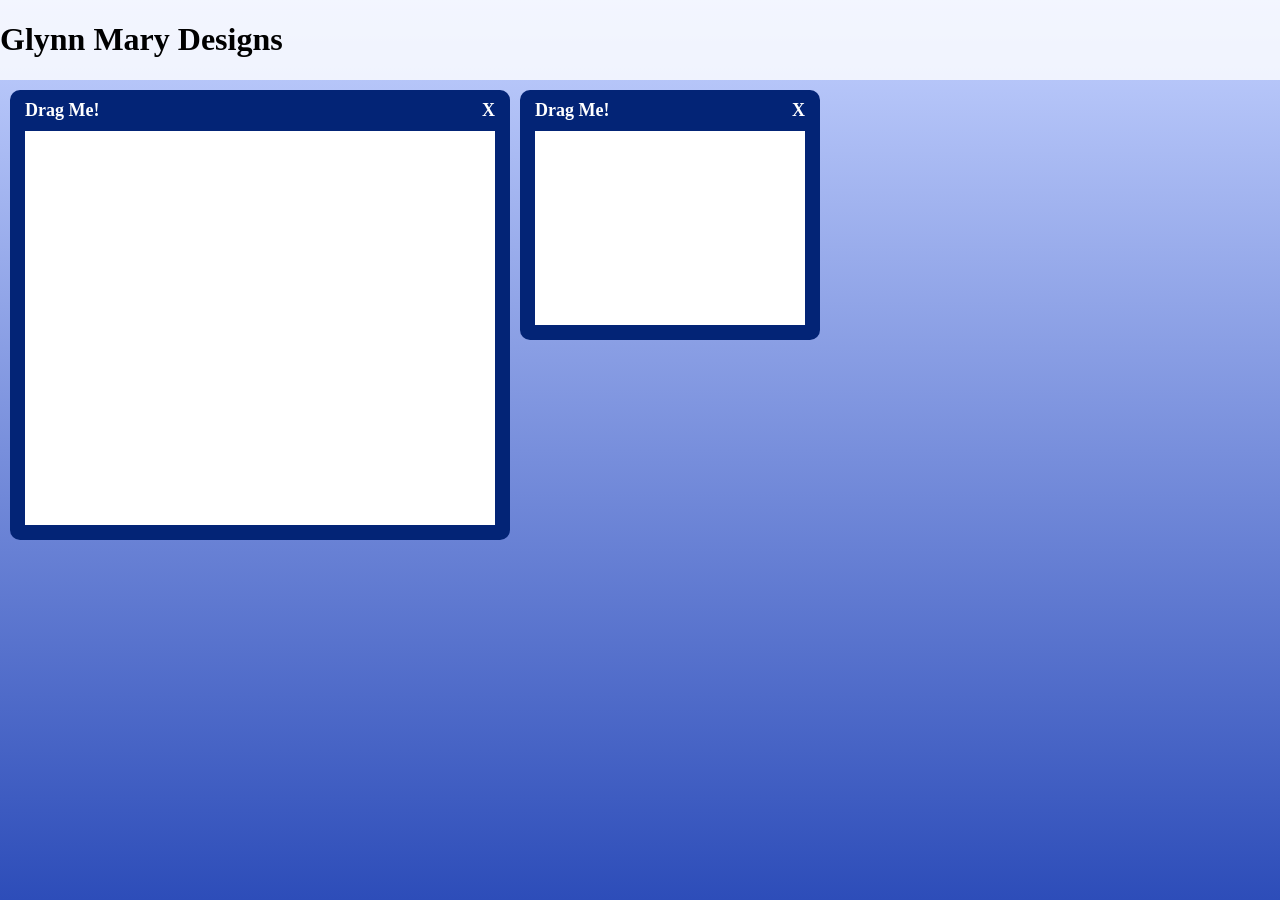
==== index.html @ a9927b93 "initial commit" ====
<!DOCTYPE html>
<html lang="en">
  <head>
      <meta charset="UTF-8" />
      <link href="style/stylesheet.css" rel="stylesheet">
      <title>Title</title>
  </head>
  <body>

    <header class="top-menu">
      <h1>Glynn Mary Designs</h1>
    </header>

    <div class="top-drags">
      
      <div class="window">
        
        <div class="window-header">Drag Me! <span style="float:right;">X</span></div>
        
        <div class="window-content">
        </div>
      
      </div>

      <div class="window mini" style="left: 520px; top: 10px;">
        
        <div class="window-header">Drag Me! <span style="float:right;">X</span></div>
        
        <div class="window-content">
        </div>
      
      </div>
    </div>

  <script src="script/myscript.js"></script>
  </body>
</html>
---- style/stylesheet.css ----
body {
  margin: 0;
  min-height: 100vh;
  background-image: linear-gradient(to bottom, #C3D1FF, #2D4DB9);
}

.top-menu {
  display: flex;
  background-color: rgba(255, 255, 255, 0.8);
}

.top-drags {
  display: flex;
  gap: 10px;
  padding: 10px;
  position: relative;
  min-height: 500px;
}

.window {
  width: 500px;
  height: 450px;
  cursor: move;
  position: absolute;
  user-select: none;
  border-radius: 10px;
  background-color: #032476;
  display: flex;
  flex-direction: column;
  padding: 0;
}

.window.mini {
  width: 300px;
  height: 250px;
  border-radius: 10px;
  margin-right: 10px;
}

.window-header {
  font-size: 18px;
  font-weight: bold;
  color: white;
  padding: 10px 15px;
}

.window-content {
  background-color: white;
  flex: 1;
  padding: 20px;
  margin-bottom: 15px;
  margin-inline: 15px;
  overflow: auto;
}
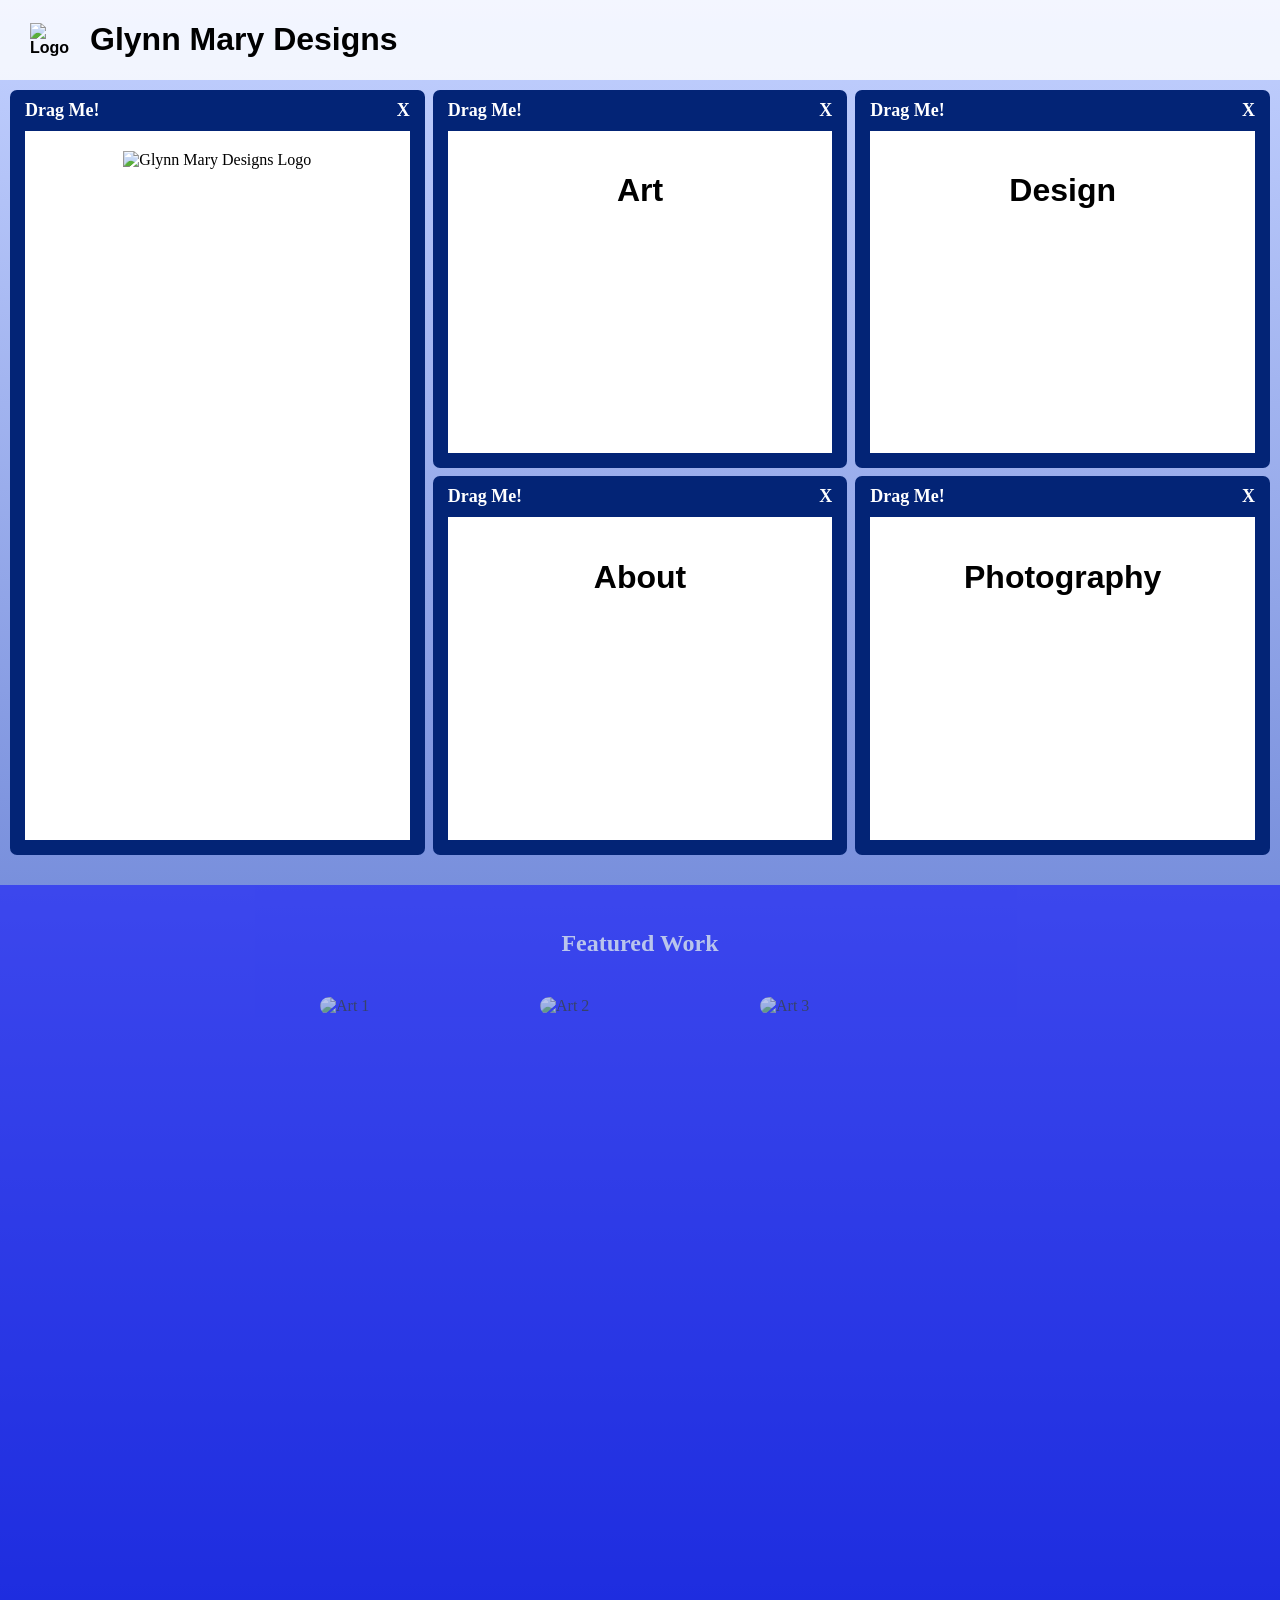
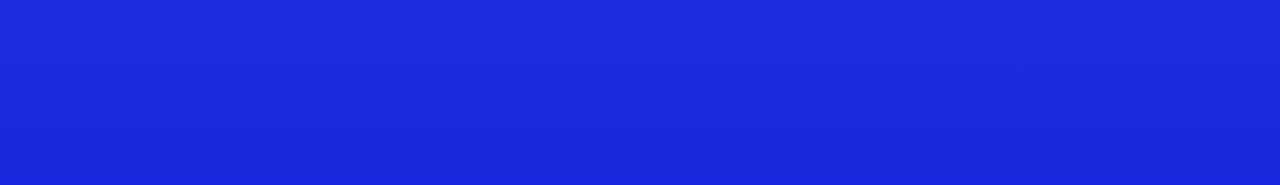
==== commit 678a84ee: "hehehe" ====
--- a/index.html
+++ b/index.html
@@ -1,37 +1,64 @@
 <!DOCTYPE html>
 <html lang="en">
-  <head>
-      <meta charset="UTF-8" />
-      <link href="style/stylesheet.css" rel="stylesheet">
-      <title>Title</title>
-  </head>
-  <body>
+  	<head>
+      	<meta charset="UTF-8" />
+		<link rel="stylesheet" href="https://use.typekit.net/jrs3tuf.css">
+      	<link href="style/stylesheet.css" rel="stylesheet">
+      	<title>Glynn Mary Designs</title>
+  	</head>
+  	<body>
 
-    <header class="top-menu">
-      <h1>Glynn Mary Designs</h1>
-    </header>
+    	<header class="top-menu">
+      	<img class="logo" src="img/logo.png" alt="Logo">
+      	<h1>Glynn Mary Designs</h1>
+    	</header>
 
-    <div class="top-drags">
-      
-      <div class="window">
-        
-        <div class="window-header">Drag Me! <span style="float:right;">X</span></div>
-        
-        <div class="window-content">
-        </div>
-      
-      </div>
+    	<div class="top-drags">
+      		<div class="window main">
+        		<div class="window-header">Drag Me! <span>X</span></div>
+        		<div class="window-content">
+			<img src="img/glynnmary.png" alt="Glynn Mary Designs Logo">
+        		</div>
+      		</div>
 
-      <div class="window mini" style="left: 520px; top: 10px;">
-        
-        <div class="window-header">Drag Me! <span style="float:right;">X</span></div>
-        
-        <div class="window-content">
-        </div>
-      
-      </div>
-    </div>
+      		<div class="window mini">
+        		<div class="window-header">Drag Me! <span>X</span></div>
+        		<div class="window-content cy">
+					<h1>Art</h1>
+        		</div>
+      		</div>
 
-  <script src="script/myscript.js"></script>
-  </body>
+			<div class="window mini">
+        		<div class="window-header">Drag Me! <span>X</span></div>
+        		<div class="window-content cy">
+					<h1>Design</h1>
+        		</div>
+      		</div>
+
+			<div class="window mini secondone">
+        		<div class="window-header">Drag Me! <span>X</span></div>
+        		<div class="window-content cy">
+					<h1>About</h1>
+        		</div>
+      		</div>
+
+			<div class="window mini secondtwo">
+        		<div class="window-header">Drag Me! <span>X</span></div>
+        		<div class="window-content cy">
+					<h1>Photography</h1>
+        		</div>
+      		</div>
+
+    	</div>
+
+		<div style="background-color: blue; width: 100%; height: 100vh; opacity: 0.5;">
+			<h2 style="color: white; text-align: center; padding-top: 5vh;">Featured Work</h2>
+			<div style="display: flex; justify-content: center; gap: 20px; padding: 20px;">
+				<img src="img/logo.png" alt="Art 1" style="width: 200px; height: auto; border-radius: 10px;">
+				<img src="img/logo.png" alt="Art 2" style="width: 200px; height: auto; border-radius: 10px;">
+				<img src="img/logo.png" alt="Art 3" style="width: 200px; height: auto; border-radius: 10px;">
+		</div>
+
+  	<script src="script/myscript.js"></script>
+  	</body>
 </html>
--- a/style/stylesheet.css
+++ b/style/stylesheet.css
@@ -1,40 +1,73 @@
 body {
   margin: 0;
-  min-height: 100vh;
   background-image: linear-gradient(to bottom, #C3D1FF, #2D4DB9);
+}
+
+.logo {
+  width: 50px;
+  padding-left: 30px;
 }
 
 .top-menu {
   display: flex;
+  align-items: center;
+  gap: 10px;
   background-color: rgba(255, 255, 255, 0.8);
+  font-family: "cy", sans-serif;
+  font-weight: 700;
+  font-style: normal;
+}
+
+.cy {
+  font-family: "cy", sans-serif;
+  font-weight: 700;
+  font-style: normal;
 }
 
 .top-drags {
-  display: flex;
-  gap: 10px;
+  display: grid;
+  grid-template-columns: repeat(3, 1fr);
+  grid-template-rows: repeat(2, 1fr);
+  gap: 8px;
   padding: 10px;
   position: relative;
-  min-height: 500px;
+  height: 85vh;
 }
 
 .window {
-  width: 500px;
-  height: 450px;
+  width: 100%;
+  height: 100%;
   cursor: move;
-  position: absolute;
   user-select: none;
-  border-radius: 10px;
+  border-radius: 7px;
   background-color: #032476;
   display: flex;
   flex-direction: column;
   padding: 0;
 }
 
+.window.main {
+  grid-row: span 2 / span 2;
+}
+
 .window.mini {
-  width: 300px;
-  height: 250px;
-  border-radius: 10px;
-  margin-right: 10px;
+  width: 100%;
+  height: 100%;
+}
+
+.window.mini.secondone {
+  grid-column-start: 2;
+  grid-row-start: 2;
+}
+
+.window.mini.secondtwo {
+  grid-column-start: 3;
+  grid-row-start: 2;
+}
+
+.window.mini.secondthree {
+  grid-column-start: 4;
+  grid-row-start: 2;
 }
 
 .window-header {
@@ -44,6 +77,15 @@
   padding: 10px 15px;
 }
 
+.window-header span {
+  float: right;
+}
+
+.window-content img {
+  width: 100%;
+  height: auto;
+}
+
 .window-content {
   background-color: white;
   flex: 1;
@@ -51,4 +93,69 @@
   margin-bottom: 15px;
   margin-inline: 15px;
   overflow: auto;
+  text-align: center;
 }
+
+@media (min-width: 769px) and (max-width: 1200px) {
+  .top-drags {
+    grid-template-columns: repeat(2, 1fr);
+    grid-template-rows: auto;
+  }
+
+  .window.main {
+    grid-row: span 1;
+    width: 100%;
+    height: 100%;
+  }
+
+  .window.mini {
+    width: 100%;
+    height: 100%;
+  }
+}
+
+@media (max-width: 1200px) {
+  .top-drags {
+    grid-template-columns: 1fr;
+    grid-template-rows: auto;
+  }
+
+  .window.main {
+    grid-row: span 1;
+    width: 100%;
+    height: 100%;
+  }
+
+  .window.mini {
+    width: 100%;
+    height: 100%;
+  }
+
+  .window.mini.secondone,
+  .window.mini.secondtwo,
+  .window.mini.secondthree {
+    grid-column-start: auto;
+    grid-row-start: auto;
+  }
+}
+
+@media (max-width: 768px) {
+  .top-drags {
+    grid-template-columns: 1fr;
+    gap: 5px;
+    padding: 5px;
+  }
+
+  .window {
+    width: 100%;
+    height: 100%;
+  }
+
+  .window.main {
+    height: 100%;
+  }
+
+  .window.mini {
+    height: 100%;
+  }
+}
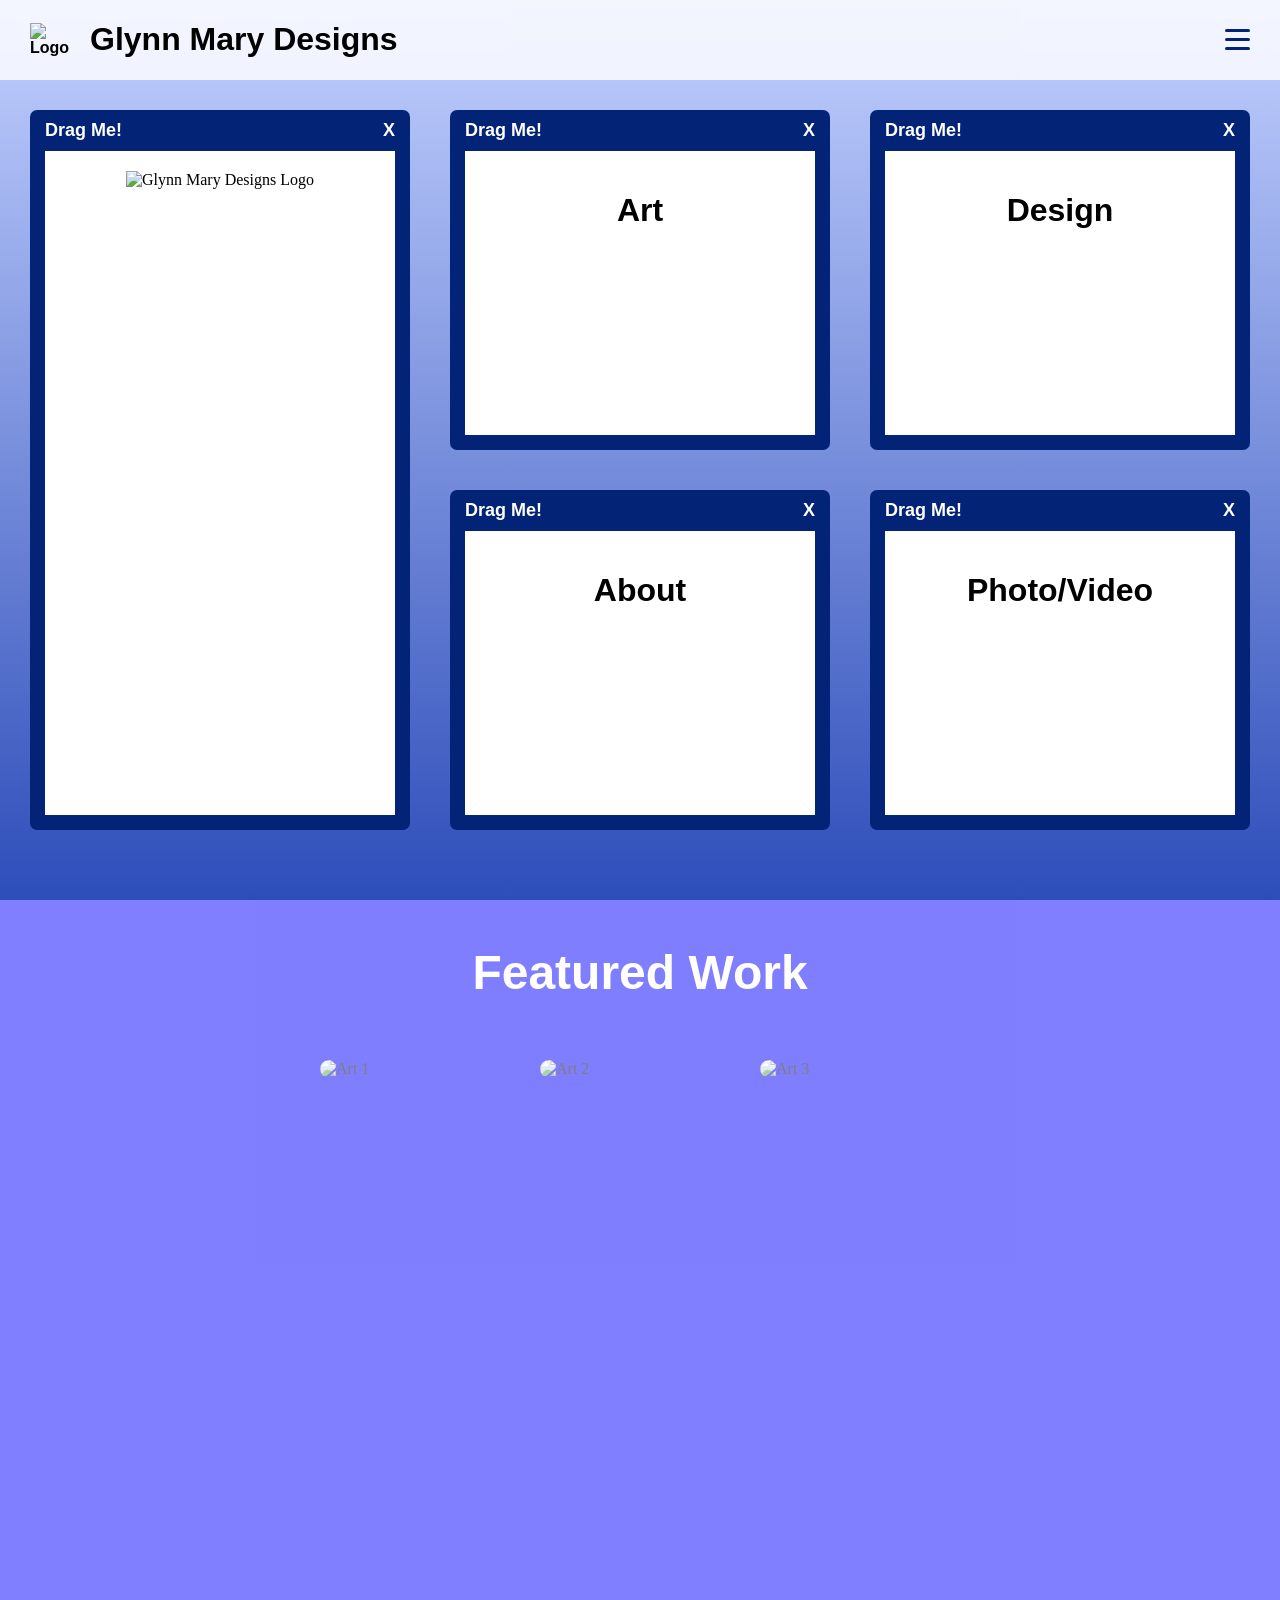
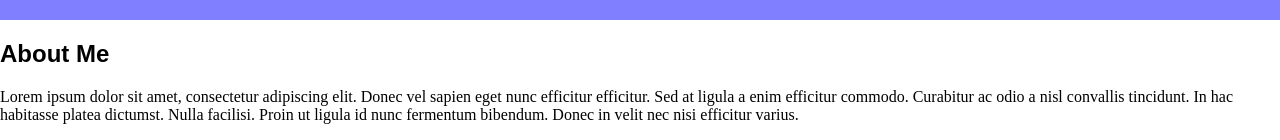
==== commit 3871d19f: "added hamburger bar" ====
--- a/index.html
+++ b/index.html
@@ -4,6 +4,7 @@
       	<meta charset="UTF-8" />
 		<link rel="stylesheet" href="https://use.typekit.net/jrs3tuf.css">
       	<link href="style/stylesheet.css" rel="stylesheet">
+      	<link rel="icon" href="img/logo.png" type="image/png">
       	<title>Glynn Mary Designs</title>
   	</head>
   	<body>
@@ -11,53 +12,77 @@
     	<header class="top-menu">
       	<img class="logo" src="img/logo.png" alt="Logo">
       	<h1>Glynn Mary Designs</h1>
+      	<div class="float-right">
+			<button class="hamburger-menu" id="hamburgerBtn" aria-label="Menu">
+      			<span></span>
+      			<span></span>
+      			<span></span>
+      		</button>
+		</div>
     	</header>
+
+    	<nav class="side-menu" id="sideMenu">
+    		<button class="close-menu" id="closeBtn">&times;</button>
+    		<ul class="menu-list">
+    			<li><a href="pages/art.html">Art</a></li>
+    			<li><a href="pages/design.html">Design</a></li>
+    			<li><a href="pages/about.html">About</a></li>
+    			<li><a href="pages/photo-video.html">Photo/Video</a></li>
+				<li><a href="#">Contact</a></li>
+    		</ul>
+    	</nav>
 
     	<div class="top-drags">
       		<div class="window main">
-        		<div class="window-header">Drag Me! <span>X</span></div>
+        		<div class="window-header cy">Drag Me! <span>X</span></div>
         		<div class="window-content">
 			<img src="img/glynnmary.png" alt="Glynn Mary Designs Logo">
         		</div>
       		</div>
 
       		<div class="window mini">
-        		<div class="window-header">Drag Me! <span>X</span></div>
+        		<div class="window-header cy">Drag Me! <span>X</span></div>
         		<div class="window-content cy">
-					<h1>Art</h1>
+					<h1><a href="pages/art.html">Art</a></h1>
         		</div>
       		</div>
 
 			<div class="window mini">
-        		<div class="window-header">Drag Me! <span>X</span></div>
+        		<div class="window-header cy">Drag Me! <span>X</span></div>
         		<div class="window-content cy">
-					<h1>Design</h1>
+					<h1><a href="pages/design.html">Design</a></h1>
         		</div>
       		</div>
 
 			<div class="window mini secondone">
-        		<div class="window-header">Drag Me! <span>X</span></div>
+        		<div class="window-header cy">Drag Me! <span>X</span></div>
         		<div class="window-content cy">
-					<h1>About</h1>
+					<h1><a href="pages/about.html">About</a></h1>
         		</div>
       		</div>
 
 			<div class="window mini secondtwo">
-        		<div class="window-header">Drag Me! <span>X</span></div>
+        		<div class="window-header cy">Drag Me! <span>X</span></div>
         		<div class="window-content cy">
-					<h1>Photography</h1>
+					<h1><a href="pages/photo-video.html">Photo/Video</a></h1>
         		</div>
       		</div>
 
     	</div>
 
-		<div style="background-color: blue; width: 100%; height: 100vh; opacity: 0.5;">
-			<h2 style="color: white; text-align: center; padding-top: 5vh;">Featured Work</h2>
-			<div style="display: flex; justify-content: center; gap: 20px; padding: 20px;">
-				<img src="img/logo.png" alt="Art 1" style="width: 200px; height: auto; border-radius: 10px;">
-				<img src="img/logo.png" alt="Art 2" style="width: 200px; height: auto; border-radius: 10px;">
-				<img src="img/logo.png" alt="Art 3" style="width: 200px; height: auto; border-radius: 10px;">
+	<div class="featured-work-section">
+		<h2 class="featured-work-heading cy">Featured Work</h2>
+		<div class="featured-work-grid">
+			<img src="img/logo.png" alt="Art 1" class="featured-work-image">
+			<img src="img/logo.png" alt="Art 2" class="featured-work-image">
+			<img src="img/logo.png" alt="Art 3" class="featured-work-image">
 		</div>
+	</div>
+
+	<div class="about-me">
+		<h2 class="about-me-heading cy">About Me</h2>
+		<p class="about-me-text" st>Lorem ipsum dolor sit amet, consectetur adipiscing elit. Donec vel sapien eget nunc efficitur efficitur. Sed at ligula a enim efficitur commodo. Curabitur ac odio a nisl convallis tincidunt. In hac habitasse platea dictumst. Nulla facilisi. Proin ut ligula id nunc fermentum bibendum. Donec in velit nec nisi efficitur varius.</p>
+	</div>
 
   	<script src="script/myscript.js"></script>
   	</body>
--- a/style/stylesheet.css
+++ b/style/stylesheet.css
@@ -1,6 +1,12 @@
 body {
   margin: 0;
   background-image: linear-gradient(to bottom, #C3D1FF, #2D4DB9);
+  background-attachment: fixed;
+}
+
+a {
+  color: inherit;
+  text-decoration: none;
 }
 
 .logo {
@@ -16,6 +22,86 @@
   font-family: "cy", sans-serif;
   font-weight: 700;
   font-style: normal;
+  position: sticky;
+  top: 0;
+  z-index: 100;
+  padding-right: 20px;
+}
+
+.hamburger-menu {
+  background: none;
+  border: none;
+  cursor: pointer;
+  display: flex;
+  flex-direction: column;
+  gap: 6px;
+  padding: 10px;
+}
+
+.hamburger-menu span {
+  width: 25px;
+  height: 3px;
+  background-color: #032476;
+  border-radius: 2px;
+}
+
+.float-right {
+  margin-left: auto;
+}
+
+.side-menu {
+  position: fixed;
+  right: -300px;
+  top: 0;
+  width: 300px;
+  height: 100vh;
+  background-color: rgba(3, 36, 118, 0.95);
+  transition: right 0.3s ease;
+  z-index: 200;
+  overflow-y: auto;
+  padding-top: 60px;
+}
+
+.side-menu.open {
+  right: 0;
+}
+
+.close-menu {
+  position: absolute;
+  top: 20px;
+  right: 20px;
+  background: none;
+  border: none;
+  color: white;
+  font-size: 32px;
+  cursor: pointer;
+  padding: 0;
+  width: 40px;
+  height: 40px;
+  display: flex;
+  align-items: center;
+  justify-content: center;
+}
+
+.menu-list {
+  list-style: none;
+  padding: 0;
+  margin: 0;
+}
+
+.menu-list a {
+  display: block;
+  padding: 20px;
+  color: white;
+  text-decoration: none;
+  font-family: "cy", sans-serif;
+  font-weight: 700;
+  font-size: 18px;
+  transition: background-color 0.3s ease;
+}
+
+.menu-list a:hover {
+  background-color: rgba(255, 255, 255, 0.1);
 }
 
 .cy {
@@ -28,10 +114,10 @@
   display: grid;
   grid-template-columns: repeat(3, 1fr);
   grid-template-rows: repeat(2, 1fr);
-  gap: 8px;
-  padding: 10px;
+  gap: 40px;
+  padding: 30px;
   position: relative;
-  height: 85vh;
+  height: 80vh;
 }
 
 .window {
@@ -96,7 +182,44 @@
   text-align: center;
 }
 
-@media (min-width: 769px) and (max-width: 1200px) {
+.featured-work-section {
+  background-color: blue;
+  width: 100%;
+  height: 80vh;
+  opacity: 0.5;
+}
+
+.featured-work-heading {
+  color: white;
+  text-align: center;
+  padding-top: 5vh;
+  font-size: 3em;
+}
+
+.featured-work-grid {
+  display: flex;
+  justify-content: center;
+  gap: 20px;
+  padding: 20px;
+}
+
+.featured-work-image {
+  width: 200px;
+  height: auto;
+  border-radius: 10px;
+}
+
+.wiggle {
+  animation: wiggle 0.5s ease-in-out;
+}
+
+@keyframes wiggle {
+  0%, 100% { transform: translateX(0); }
+  10%, 30%, 50%, 70%, 90% { transform: translateX(-5px); }
+  20%, 40%, 60%, 80% { transform: translateX(5px); }
+}
+
+/*@media (min-width: 769px) and (max-width: 1200px) {
   .top-drags {
     grid-template-columns: repeat(2, 1fr);
     grid-template-rows: auto;
@@ -159,3 +282,4 @@
     height: 100%;
   }
 }
+*/
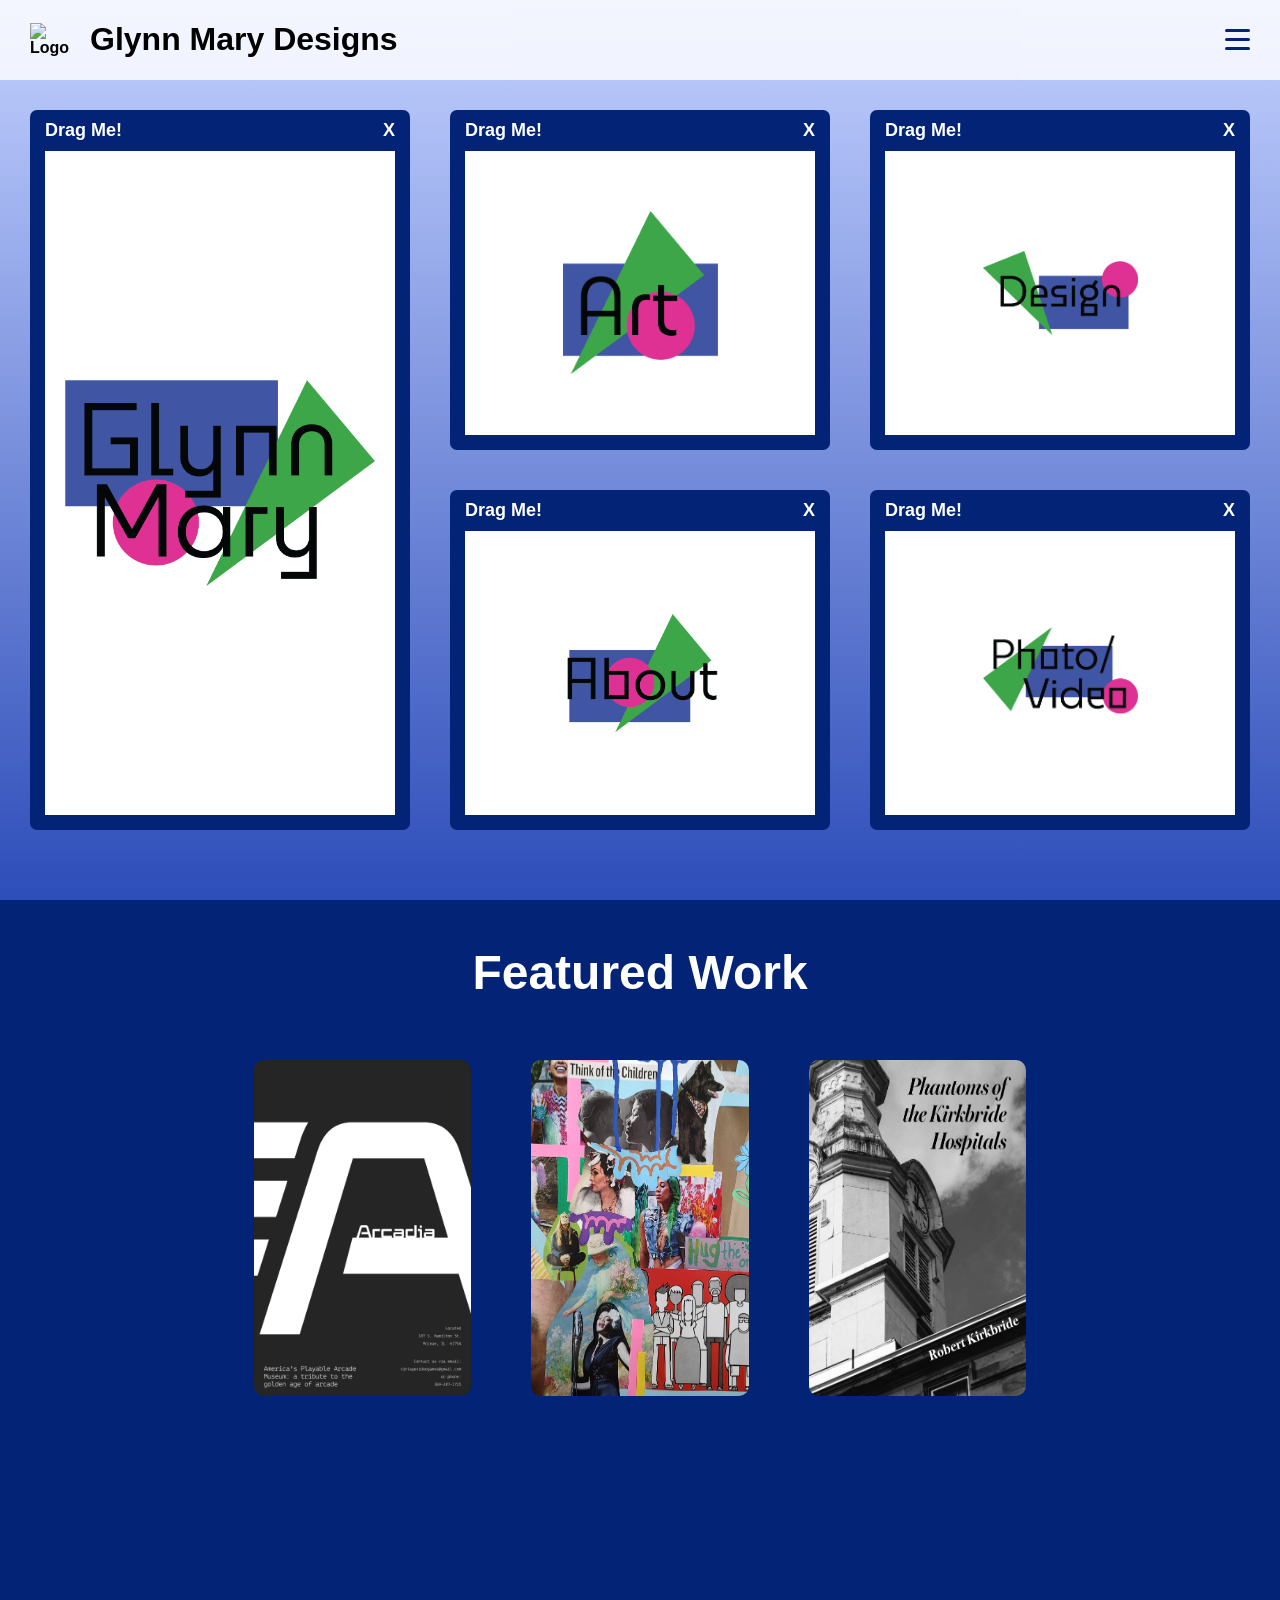
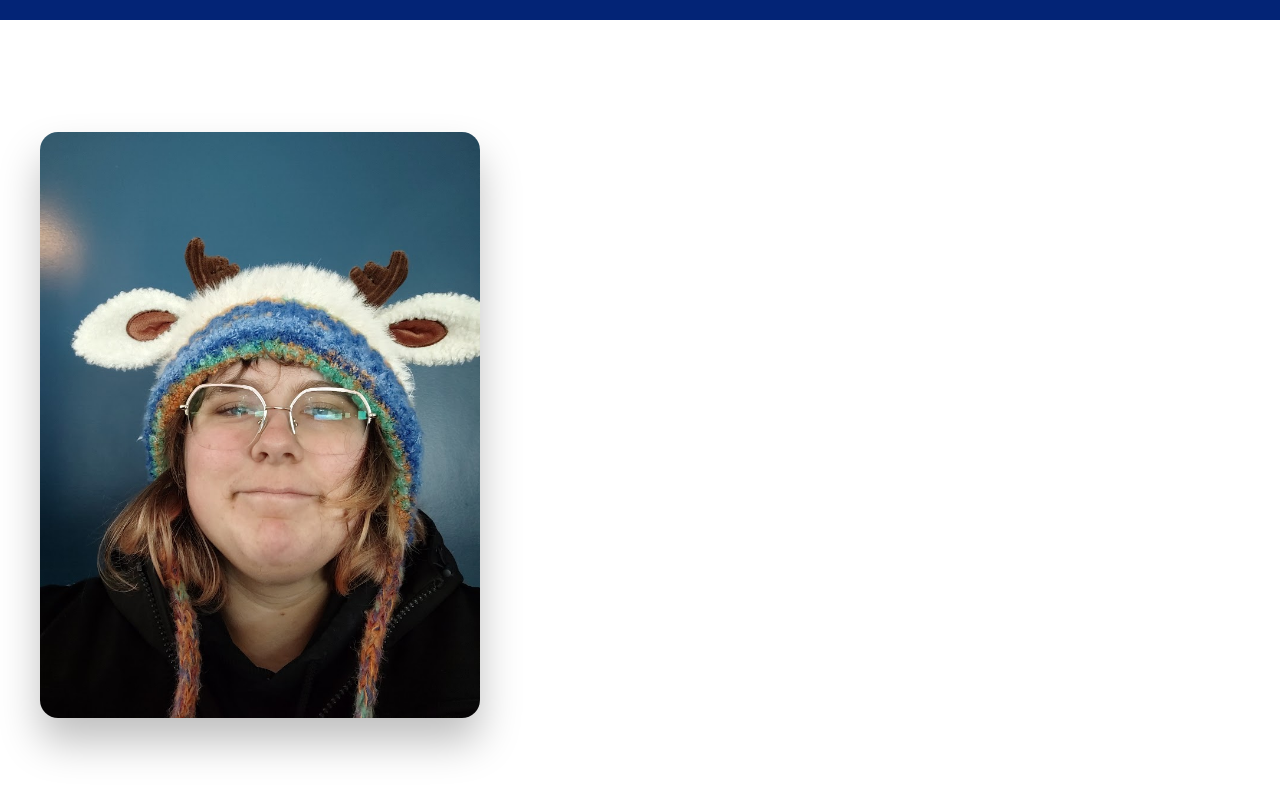
==== commit aacbe75b: "art" ====
--- a/index.html
+++ b/index.html
@@ -22,7 +22,7 @@
     	</header>
 
     	<nav class="side-menu" id="sideMenu">
-    		<button class="close-menu" id="closeBtn">&times;</button>
+    		<button class="close-menu" id="closeBtn"></button>
     		<ul class="menu-list">
     			<li><a href="pages/art.html">Art</a></li>
     			<li><a href="pages/design.html">Design</a></li>
@@ -42,29 +42,29 @@
 
       		<div class="window mini">
         		<div class="window-header cy">Drag Me! <span>X</span></div>
-        		<div class="window-content cy">
-					<h1><a href="pages/art.html">Art</a></h1>
+        		<div class="window-content">
+					<h1><a href="pages/art.html"><img src="img/art.png" alt="Art"></a></h1>
         		</div>
       		</div>
 
 			<div class="window mini">
         		<div class="window-header cy">Drag Me! <span>X</span></div>
-        		<div class="window-content cy">
-					<h1><a href="pages/design.html">Design</a></h1>
+        		<div class="window-content">
+					<h1><a href="pages/design.html"><img src="img/design.png" alt="Design"></a></h1>
         		</div>
       		</div>
 
 			<div class="window mini secondone">
         		<div class="window-header cy">Drag Me! <span>X</span></div>
         		<div class="window-content cy">
-					<h1><a href="pages/about.html">About</a></h1>
+					<h1><a href="pages/about.html"><img src="img/about.png" alt="About"></a></h1>
         		</div>
       		</div>
 
 			<div class="window mini secondtwo">
         		<div class="window-header cy">Drag Me! <span>X</span></div>
-        		<div class="window-content cy">
-					<h1><a href="pages/photo-video.html">Photo/Video</a></h1>
+        		<div class="window-content">
+					<h1><a href="pages/photo-video.html"><img src="img/photo-video.png" alt="Photo/Video"></a></h1>
         		</div>
       		</div>
 
@@ -73,15 +73,20 @@
 	<div class="featured-work-section">
 		<h2 class="featured-work-heading cy">Featured Work</h2>
 		<div class="featured-work-grid">
-			<img src="img/logo.png" alt="Art 1" class="featured-work-image">
-			<img src="img/logo.png" alt="Art 2" class="featured-work-image">
-			<img src="img/logo.png" alt="Art 3" class="featured-work-image">
+			<img src="img/arcadiaposter1.jpg" alt="Art 1" class="featured-work-image">
+			<img src="img/SelfPortraitBackground.jpg" alt="Art 2" class="featured-work-image">
+			<img src="img/kirkbride.jpg" alt="Art 3" class="featured-work-image">
 		</div>
 	</div>
 
 	<div class="about-me">
 		<h2 class="about-me-heading cy">About Me</h2>
-		<p class="about-me-text" st>Lorem ipsum dolor sit amet, consectetur adipiscing elit. Donec vel sapien eget nunc efficitur efficitur. Sed at ligula a enim efficitur commodo. Curabitur ac odio a nisl convallis tincidunt. In hac habitasse platea dictumst. Nulla facilisi. Proin ut ligula id nunc fermentum bibendum. Donec in velit nec nisi efficitur varius.</p>
+		<div class="about-me-grid">
+			<img src="img/me.jpg" alt="Portrait" class="about-me-image">
+			<div class="about-me-copy">
+				<p class="about-me-text">Lorem ipsum dolor sit amet, consectetur adipiscing elit. Donec vel sapien eget nunc efficitur efficitur. Sed at ligula a enim efficitur commodo. Curabitur ac odio a nisl convallis tincidunt. In hac habitasse platea dictumst. Nulla facilisi. Proin ut ligula id nunc fermentum bibendum. Donec in velit nec nisi efficitur varius.</p>
+			</div>
+		</div>
 	</div>
 
   	<script src="script/myscript.js"></script>
--- a/style/stylesheet.css
+++ b/style/stylesheet.css
@@ -167,26 +167,47 @@
   float: right;
 }
 
-.window-content img {
-  width: 100%;
-  height: auto;
-}
-
 .window-content {
   background-color: white;
   flex: 1;
   padding: 20px;
   margin-bottom: 15px;
   margin-inline: 15px;
-  overflow: auto;
+  overflow: hidden;
   text-align: center;
+  display: flex;
+  justify-content: center;
+  align-items: center;
+}
+
+.window-content h1 {
+  width: 100%;
+  margin: 0;
+}
+
+.window-content a {
+  display: block;
+}
+
+.window-content img {
+  max-width: 100%;
+  max-height: 100%;
+  width: auto;
+  height: auto;
+  object-fit: contain;
+  display: block;
+  margin: 0 auto;
+}
+
+.window.mini .window-content img {
+  max-width: 50%;
+  max-height: 50%;
 }
 
 .featured-work-section {
-  background-color: blue;
+  background-color: #032476;
   width: 100%;
   height: 80vh;
-  opacity: 0.5;
 }
 
 .featured-work-heading {
@@ -196,17 +217,79 @@
   font-size: 3em;
 }
 
+.gallery-hero {
+  max-width: 1040px;
+  margin: 0 auto;
+  padding: 60px 28px 20px;
+  text-align: center;
+}
+
 .featured-work-grid {
   display: flex;
+  flex-wrap: wrap;
   justify-content: center;
-  gap: 20px;
+  gap: 60px;
   padding: 20px;
 }
 
 .featured-work-image {
-  width: 200px;
+  width: 17vw;
   height: auto;
   border-radius: 10px;
+  transition: transform 0.3s ease, opacity 0.3s ease, box-shadow 0.3s ease;
+  cursor: pointer;
+}
+
+.featured-work-image:hover {
+  transform: translateY(-12px) scale(1.05);
+  opacity: 0.85;
+  box-shadow: 0 15px 30px rgba(0, 0, 0, 0.25);
+}
+
+.about-me {
+  max-width: 1200px;
+  margin: 0 auto;
+  padding: 40px 20px 80px;
+  color: white;
+}
+
+.about-me-grid {
+  display: flex;
+  align-items: center;
+  gap: 40px;
+  margin-top: 24px;
+  flex-wrap: wrap;
+}
+
+.about-me-image {
+  width: 100%;
+  max-width: 440px;
+  border-radius: 18px;
+  object-fit: cover;
+  box-shadow: 0 24px 40px rgba(0, 0, 0, 0.25);
+}
+
+.about-me-copy {
+  flex: 1 1 420px;
+  min-width: 280px;
+}
+
+.about-me-text {
+  background-color: rgba(255, 255, 255, 0.12);
+  padding: 28px;
+  border-radius: 18px;
+  line-height: 1.8;
+  font-size: 1.05rem;
+}
+
+@media (max-width: 900px) {
+  .about-me-grid {
+    flex-direction: column;
+  }
+
+  .featured-work-grid {
+    gap: 40px;
+  }
 }
 
 .wiggle {
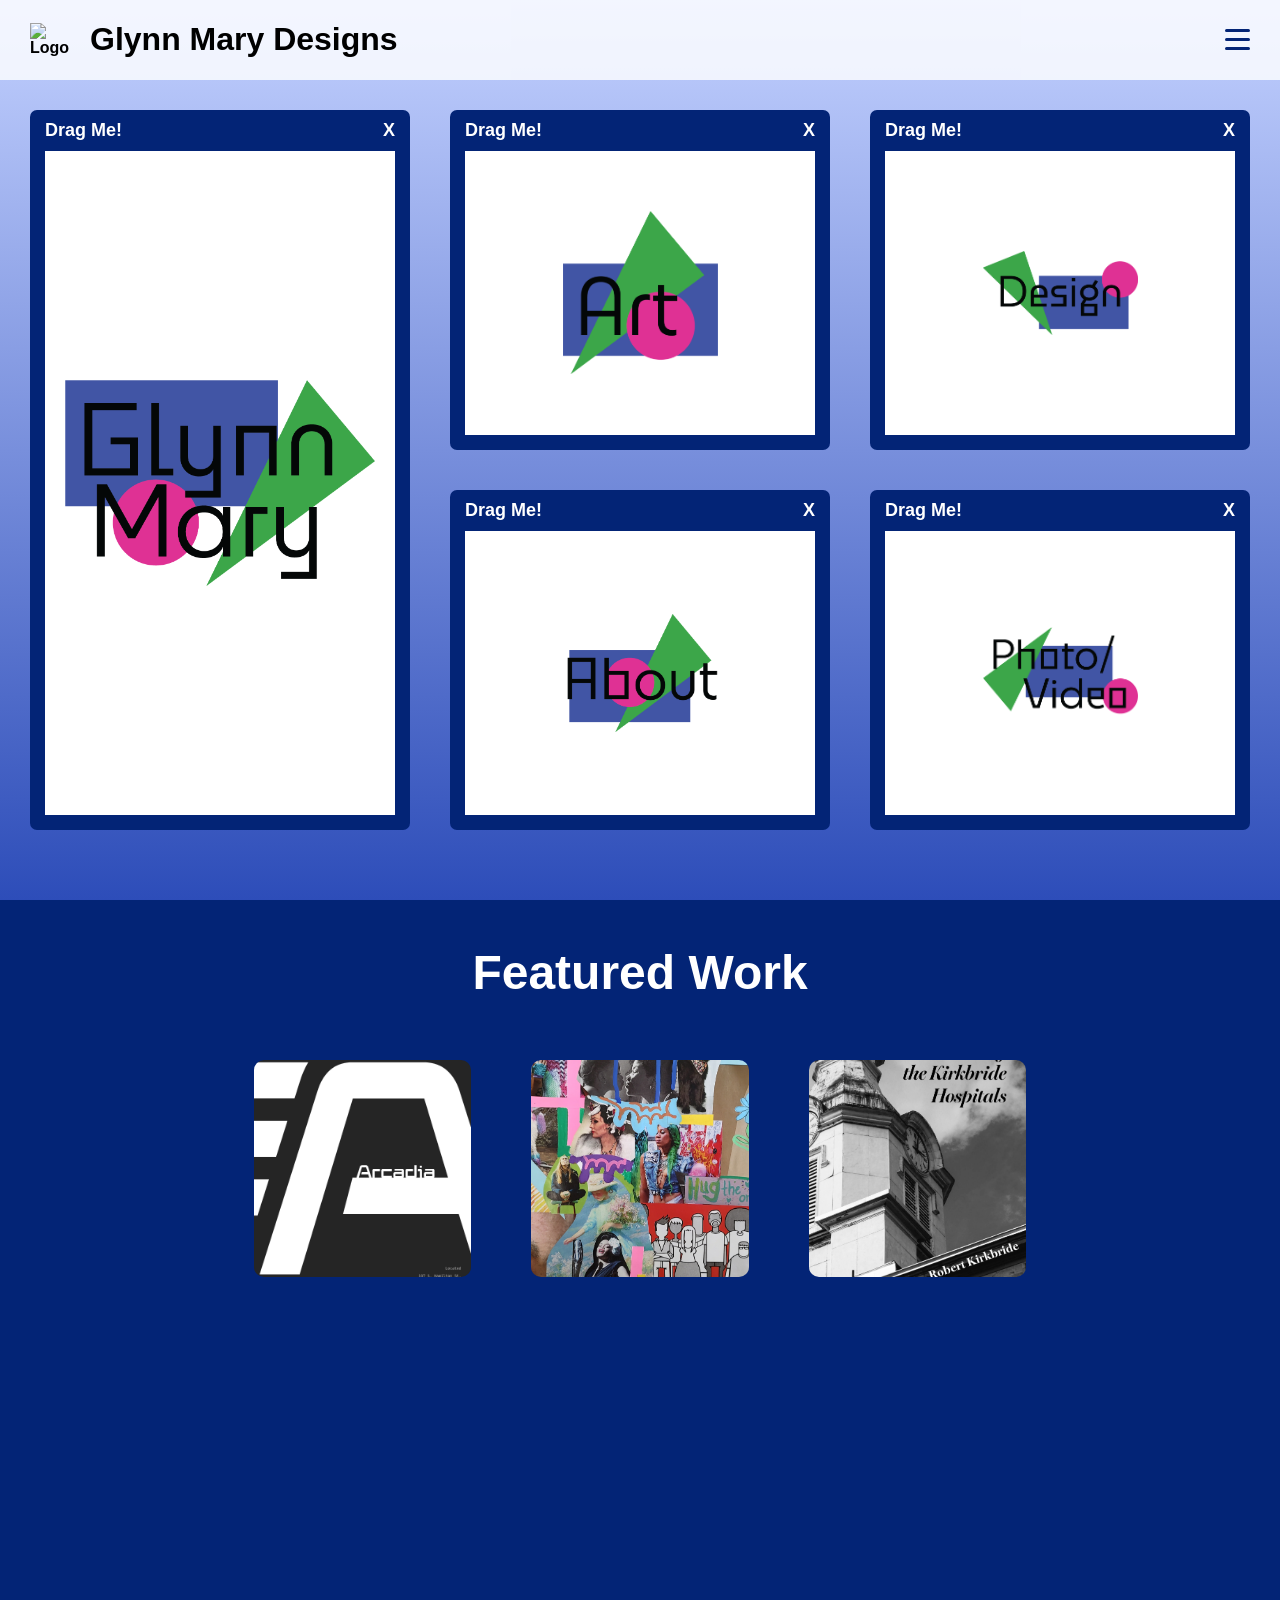
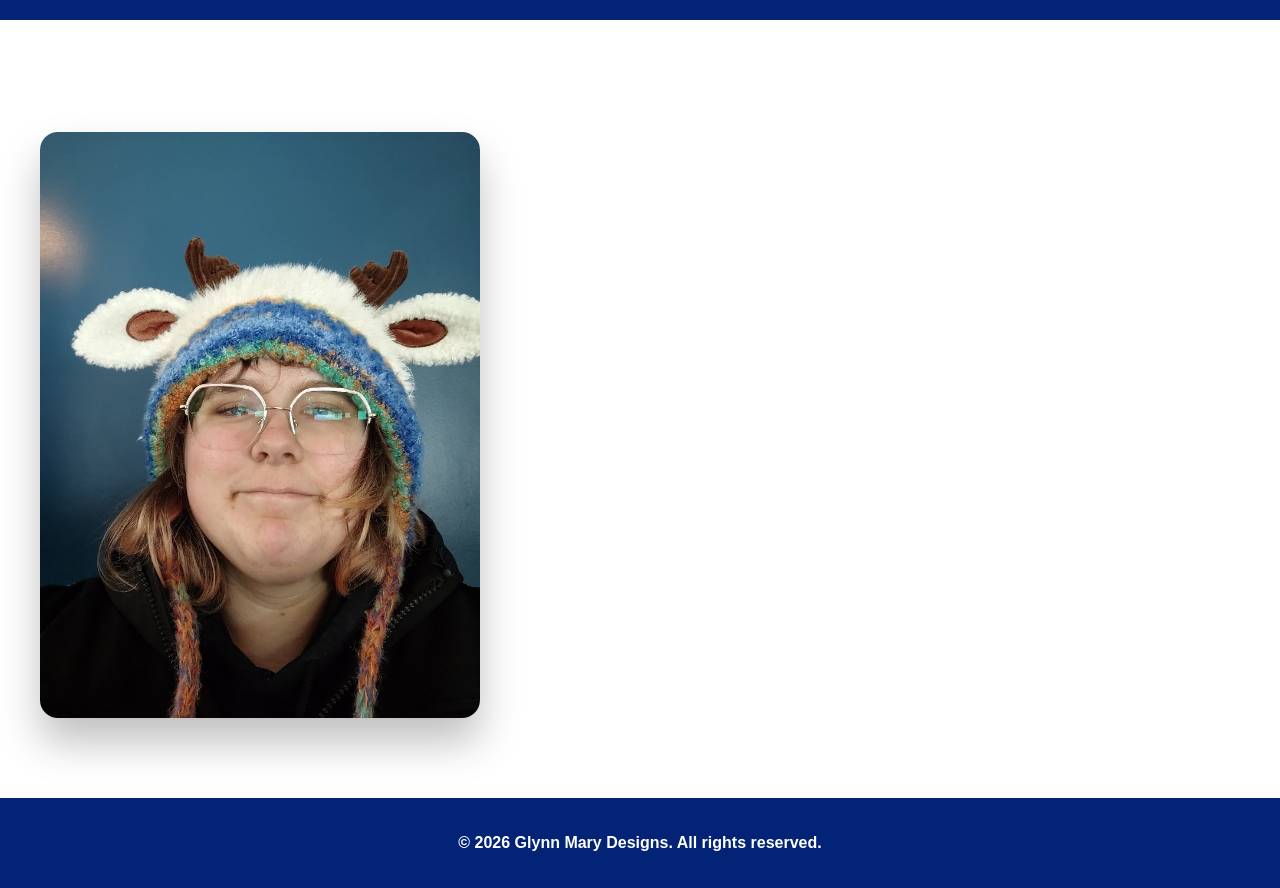
==== commit 35b20981: "changes" ====
--- a/index.html
+++ b/index.html
@@ -11,7 +11,7 @@
 
     	<header class="top-menu">
       	<img class="logo" src="img/logo.png" alt="Logo">
-      	<h1>Glynn Mary Designs</h1>
+      	<h1><a href="index.html">Glynn Mary Designs</a></h1>
       	<div class="float-right">
 			<button class="hamburger-menu" id="hamburgerBtn" aria-label="Menu">
       			<span></span>
@@ -84,11 +84,15 @@
 		<div class="about-me-grid">
 			<img src="img/me.jpg" alt="Portrait" class="about-me-image">
 			<div class="about-me-copy">
-				<p class="about-me-text">Lorem ipsum dolor sit amet, consectetur adipiscing elit. Donec vel sapien eget nunc efficitur efficitur. Sed at ligula a enim efficitur commodo. Curabitur ac odio a nisl convallis tincidunt. In hac habitasse platea dictumst. Nulla facilisi. Proin ut ligula id nunc fermentum bibendum. Donec in velit nec nisi efficitur varius.</p>
+				<p class="about-me-text">Hi, I'm Glynn Smith! I'm a passionate artist and designer dedicated to creating work that adds light and color to the world. I am currently a design student at Roger Williams University.</p>
 			</div>
 		</div>
 	</div>
 
+	<footer class="site-footer">
+		<p>&copy; 2026 Glynn Mary Designs. All rights reserved.</p>
+	</footer>
+
   	<script src="script/myscript.js"></script>
   	</body>
 </html>
--- a/style/stylesheet.css
+++ b/style/stylesheet.css
@@ -207,7 +207,7 @@
 .featured-work-section {
   background-color: #032476;
   width: 100%;
-  height: 80vh;
+  min-height: 80vh;
 }
 
 .featured-work-heading {
@@ -234,7 +234,8 @@
 
 .featured-work-image {
   width: 17vw;
-  height: auto;
+  height: 17vw;
+  object-fit: cover;
   border-radius: 10px;
   transition: transform 0.3s ease, opacity 0.3s ease, box-shadow 0.3s ease;
   cursor: pointer;
@@ -290,6 +291,18 @@
   .featured-work-grid {
     gap: 40px;
   }
+
+  .featured-work-image {
+    width: 25vw;
+    height: 25vw;
+  }
+}
+
+@media (max-width: 768px) {
+  .featured-work-image {
+    width: 40vw;
+    height: 40vw;
+  }
 }
 
 .wiggle {
@@ -300,6 +313,16 @@
   0%, 100% { transform: translateX(0); }
   10%, 30%, 50%, 70%, 90% { transform: translateX(-5px); }
   20%, 40%, 60%, 80% { transform: translateX(5px); }
+}
+
+.site-footer {
+  background-color: #032476;
+  color: white;
+  text-align: center;
+  padding: 20px;
+  font-family: "cy", sans-serif;
+  font-weight: 700;
+  font-size: 1rem;
 }
 
 /*@media (min-width: 769px) and (max-width: 1200px) {
